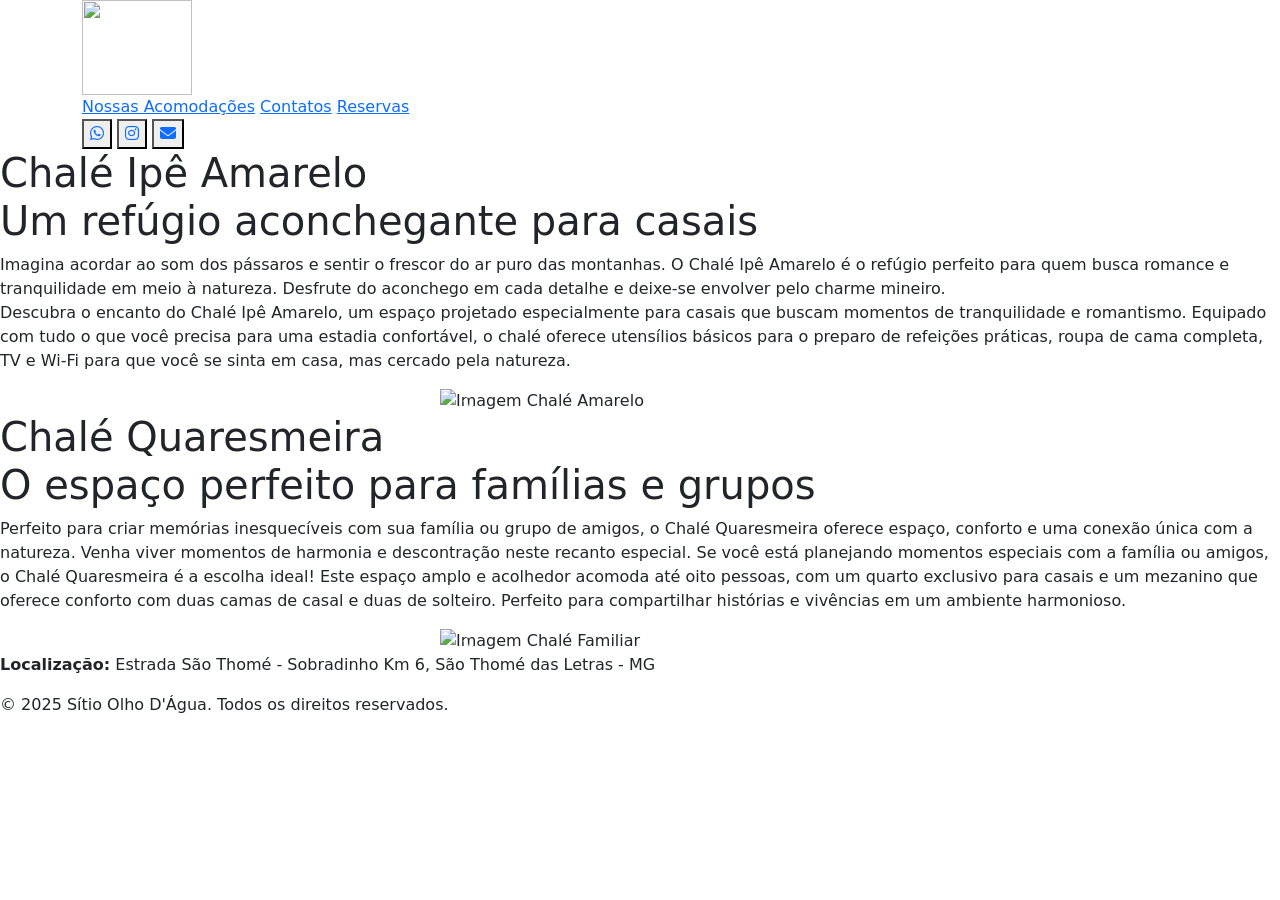
==== acomodacoes/acomodacoes.html @ 7e08c7ed "Organizei as pasta" ====
<!DOCTYPE html>
<html lang="pt-br">

<head>
    <meta charset="UTF-8">
    <meta name="viewport" content="width=device-width, initial-scale=1.0">
    <title>Sitio Olho D'Água</title>
    <link rel="stylesheet" href="estilos/acomodacoes.css">
    <link href="https://cdn.jsdelivr.net/npm/bootstrap@5.3.3/dist/css/bootstrap.min.css" rel="stylesheet"
        integrity="sha384-QWTKZyjpPEjISv5WaRU9OFeRpok6YctnYmDr5pNlyT2bRjXh0JMhjY6hW+ALEwIH" crossorigin="anonymous">
    <link rel="stylesheet" href="https://cdnjs.cloudflare.com/ajax/libs/font-awesome/6.6.0/css/all.min.css"
        integrity="sha512-Kc323vGBEqzTmouAECnVceyQqyqdsSiqLQISBL29aUW4U/M7pSPA/gEUZQqv1cwx4OnYxTxve5UMg5GT6L4JJg=="
        crossorigin="anonymous" referrerpolicy="no-referrer" />
    <script src="https://cdn.jsdelivr.net/npm/bootstrap@5.3.3/dist/js/bootstrap.bundle.min.js"
        integrity="sha384-YvpcrYf0tY3lHB60NNkmXc5s9fDVZLESaAA55NDzOxhy9GkcIdslK1eN7N6jIeHz"
        crossorigin="anonymous"></script>
    <script src="https://cdn.jsdelivr.net/npm/@popperjs/core@2.11.8/dist/umd/popper.min.js"
        integrity="sha384-I7E8VVD/ismYTF4hNIPjVp/Zjvgyol6VFvRkX/vR+Vc4jQkC+hVqc2pM8ODewa9r"
        crossorigin="anonymous"></script>
    <script src="https://cdn.jsdelivr.net/npm/bootstrap@5.3.3/dist/js/bootstrap.min.js"
        integrity="sha384-0pUGZvbkm6XF6gxjEnlmuGrJXVbNuzT9qBBavbLwCsOGabYfZo0T0to5eqruptLy"
        crossorigin="anonymous"></script>

</head>

<body>
    <header>
        <div>
            <div class="container">
                <a class="logo" href="../index.html">
                    <img src="../imagens/logo-Sitio-olho-d-agua.jpg" width="110" height="95">
                </a>

                <div class="menu">
                    <nav>
                        <a href="acomodacoes.html">Nossas Acomodações</a>
                        <a href="../Contatos/Contatos.html">Contatos</a>
                        <a href="../reserva/reserva.html">Reservas</a>
                    </nav>
                </div>
                <div class="socias">
                    <button><a href="http://wa.me/+5535998524228" target="_blank">
                            <i class="fa-brands fa-whatsapp"></i>
                        </a></button>
                    <button><a href="http://www.instagram.com/sitio_olho_daguastl?igsh=MXg1a2pheG82cTNpdw=="
                            target=" _blank">
                            <i class="fa-brands fa-instagram"></i>
                        </a></button>
                    <button><a href="mailto:priscilabarbosa1510@gmail.com" target="_blank">
                            <i class="fa-solid fa-envelope"></i>
                        </a></button>



                </div>

            </div>


        </div>
    </header>
    <main>

        <div class="carousel-container">

            <div class="carousel-text">
                <h1>Chalé Ipê Amarelo <br> Um refúgio aconchegante para casais</h1>
                <p>
                    Imagina acordar ao som dos pássaros e sentir o frescor do ar puro das montanhas. O Chalé Ipê Amarelo
                    é o refúgio perfeito para quem busca romance e tranquilidade em meio à natureza. Desfrute do
                    aconchego em cada detalhe e deixe-se envolver pelo charme mineiro. <br>
                    Descubra o encanto do Chalé Ipê Amarelo, um espaço projetado especialmente para casais que buscam
                    momentos de tranquilidade e romantismo. Equipado com tudo o que você precisa para uma estadia
                    confortável, o chalé oferece utensílios básicos para o preparo de refeições práticas, roupa de cama
                    completa, TV e Wi-Fi para que você se sinta em casa, mas cercado pela natureza.
                </p>
            </div>

            <div id="carouselExampleInterval" class="carousel slide" data-bs-ride="carousel"
                style="width: 400px; margin: 0 auto;">
                <div class="carousel-inner">
                    <div class="carousel-item active" data-bs-interval="10000">
                        <img src="../imagens/Chalé Ipe Amarelo.jpg" class="d-block w-100" alt="Imagem Chalé Amarelo">
                    </div>
                    <div class="carousel-item" data-bs-interval="2000">
                        <img src="../imagens/Mesanino Chalé Amarelo.jpeg" class="d-block w-100"
                            alt="Imagem Mezanino com cama">
                    </div>
                    <div class="carousel-item">
                        <img src="../imagens/Por do sol igreja.jpg" class="d-block w-100" alt="Imagem pôr do sol">
                    </div>
                </div>
                <button class="carousel-control-prev" type="button" data-bs-target="#carouselExampleInterval"
                    data-bs-slide="prev">
                    <span class="carousel-control-prev-icon" aria-hidden="true"></span>
                    <span class="visually-hidden">Anterior</span>
                </button>
                <button class="carousel-control-next" type="button" data-bs-target="#carouselExampleInterval"
                    data-bs-slide="next">
                    <span class="carousel-control-next-icon" aria-hidden="true"></span>
                    <span class="visually-hidden">Próximo</span>
                </button>
            </div>
        </div>
        <div class="carousel-container">
            <div class="carousel-text">
                <h1>Chalé Quaresmeira <br> O espaço perfeito para famílias e grupos</h1>
                <p> Perfeito para criar memórias inesquecíveis com sua família ou grupo de amigos, o Chalé Quaresmeira
                    oferece espaço, conforto e uma conexão única com a natureza. Venha viver momentos de harmonia e
                    descontração neste recanto especial.
                    Se você está planejando momentos especiais com a família ou amigos, o Chalé Quaresmeira é a escolha
                    ideal! Este espaço amplo e acolhedor acomoda até oito pessoas, com um quarto exclusivo para casais e
                    um
                    mezanino que oferece conforto com duas camas de casal e duas de solteiro. Perfeito para compartilhar
                    histórias e vivências em um ambiente harmonioso.</p>

            </div>

            <div id="carouselExampleInterval2" class="carousel slide" data-bs-ride="carousel"
                style="width: 400px; margin: 0 auto;">
                <div class="carousel-inner">
                    <div class="carousel-item active" data-bs-interval="10000">
                        <img src="..//imagens/Mezanino Familiar.jpg" class="d-block w-100" alt="Imagem Chalé Familiar">
                    </div>
                    <div class="carousel-item" data-bs-interval="2000">
                        <img src="..//imagens/Mezanino Familiar.jpg" class="d-block w-100"
                            alt="Imagem Mezanino Familiar">
                    </div>
                    <div class="carousel-item">
                        <img src="../imagens/Quarto casal- Familiar.jpg" class="d-block w-100"
                            alt="Imagem Quarto Casal">
                    </div>
                </div>
                <button class="carousel-control-prev" type="button" data-bs-target="#carouselExampleInterval2"
                    data-bs-slide="prev">
                    <span class="carousel-control-prev-icon" aria-hidden="true"></span>
                    <span class="visually-hidden">Anterior</span>
                </button>
                <button class="carousel-control-next" type="button" data-bs-target="#carouselExampleInterval2"
                    data-bs-slide="next">
                    <span class="carousel-control-next-icon" aria-hidden="true"></span>
                    <span class="visually-hidden">Próximo</span>
                </button>
            </div>
        </div>
    </main>

    <footer>
        <p><strong>Localização:</strong> Estrada São Thomé - Sobradinho Km 6, São Thomé das Letras - MG</p>
        <p>© 2025 Sítio Olho D'Água. Todos os direitos reservados.</p>
    </footer>

    <script src="https://cdn.jsdelivr.net/npm/bootstrap@5.3.0-alpha3/dist/js/bootstrap.bundle.min.js"> 

    </script>
    
</body>

</html>
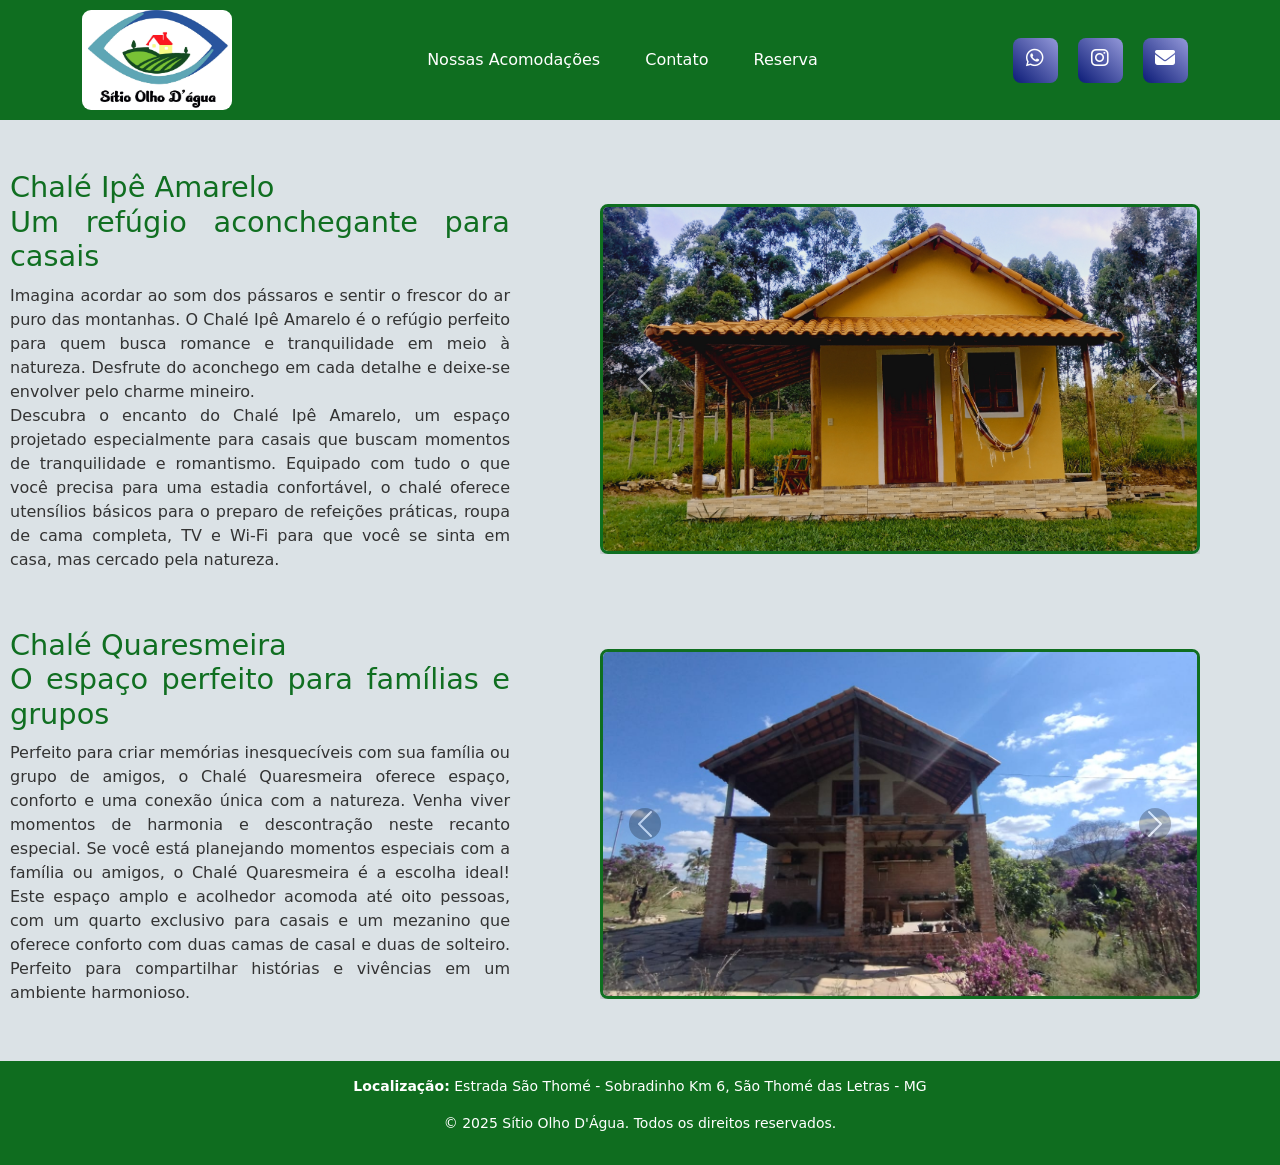
==== commit 646ec225: "Reorganiza estrutura do projeto e corrige caminhos" ====
--- a/acomodacoes/acomodacoes.html
+++ b/acomodacoes/acomodacoes.html
@@ -5,7 +5,7 @@
     <meta charset="UTF-8">
     <meta name="viewport" content="width=device-width, initial-scale=1.0">
     <title>Sitio Olho D'Água</title>
-    <link rel="stylesheet" href="estilos/acomodacoes.css">
+    <link rel="stylesheet" href="../css/acomodacoes.css">
     <link href="https://cdn.jsdelivr.net/npm/bootstrap@5.3.3/dist/css/bootstrap.min.css" rel="stylesheet"
         integrity="sha384-QWTKZyjpPEjISv5WaRU9OFeRpok6YctnYmDr5pNlyT2bRjXh0JMhjY6hW+ALEwIH" crossorigin="anonymous">
     <link rel="stylesheet" href="https://cdnjs.cloudflare.com/ajax/libs/font-awesome/6.6.0/css/all.min.css"
@@ -20,7 +20,7 @@
     <script src="https://cdn.jsdelivr.net/npm/bootstrap@5.3.3/dist/js/bootstrap.min.js"
         integrity="sha384-0pUGZvbkm6XF6gxjEnlmuGrJXVbNuzT9qBBavbLwCsOGabYfZo0T0to5eqruptLy"
         crossorigin="anonymous"></script>
-
+  
 </head>
 
 <body>
@@ -28,14 +28,14 @@
         <div>
             <div class="container">
                 <a class="logo" href="../index.html">
-                    <img src="../imagens/logo-Sitio-olho-d-agua.jpg" width="110" height="95">
+                    <img src="../imagens/logo-sitio.jpg" width="110" height="95">
                 </a>
 
                 <div class="menu">
                     <nav>
-                        <a href="acomodacoes.html">Nossas Acomodações</a>
-                        <a href="../Contatos/Contatos.html">Contatos</a>
-                        <a href="../reserva/reserva.html">Reservas</a>
+                        <a href="../acomodacoes/acomodacoes.html">Nossas Acomodações</a>
+                        <a href="../contatos/contatos.html">Contato</a>
+                        <a href="../reserva/reserva.html">Reserva</a>
                     </nav>
                 </div>
                 <div class="socias">
@@ -80,14 +80,14 @@
                 style="width: 400px; margin: 0 auto;">
                 <div class="carousel-inner">
                     <div class="carousel-item active" data-bs-interval="10000">
-                        <img src="../imagens/Chalé Ipe Amarelo.jpg" class="d-block w-100" alt="Imagem Chalé Amarelo">
+                        <img src="../imagens/chale-ipe/chale-ipe-amarelo.jpg" class="d-block w-100" alt="Imagem Chalé Amarelo">
                     </div>
                     <div class="carousel-item" data-bs-interval="2000">
-                        <img src="../imagens/Mesanino Chalé Amarelo.jpeg" class="d-block w-100"
+                        <img src="../imagens/chale-ipe/cama-ipe.jpeg" class="d-block w-100"
                             alt="Imagem Mezanino com cama">
                     </div>
                     <div class="carousel-item">
-                        <img src="../imagens/Por do sol igreja.jpg" class="d-block w-100" alt="Imagem pôr do sol">
+                        <img src="../imagens/atracoes/por-do-sol.jpg" class="d-block w-100" alt="Imagem pôr do sol">
                     </div>
                 </div>
                 <button class="carousel-control-prev" type="button" data-bs-target="#carouselExampleInterval"
@@ -120,14 +120,14 @@
                 style="width: 400px; margin: 0 auto;">
                 <div class="carousel-inner">
                     <div class="carousel-item active" data-bs-interval="10000">
-                        <img src="..//imagens/Mezanino Familiar.jpg" class="d-block w-100" alt="Imagem Chalé Familiar">
+                        <img src="../imagens/chale-quaresmeira/chale-quaresmeira.jpeg" class="d-block w-100" alt="Imagem Chalé Familiar">
                     </div>
                     <div class="carousel-item" data-bs-interval="2000">
-                        <img src="..//imagens/Mezanino Familiar.jpg" class="d-block w-100"
+                        <img src="../imagens/chale-quaresmeira/mezanino-quaresmeira.jpg" class="d-block w-100"
                             alt="Imagem Mezanino Familiar">
                     </div>
                     <div class="carousel-item">
-                        <img src="../imagens/Quarto casal- Familiar.jpg" class="d-block w-100"
+                        <img src="../imagens/chale-quaresmeira/quarto-quaresmeira.jpg" class="d-block w-100"
                             alt="Imagem Quarto Casal">
                     </div>
                 </div>
@@ -150,10 +150,10 @@
         <p>© 2025 Sítio Olho D'Água. Todos os direitos reservados.</p>
     </footer>
 
-    <script src="https://cdn.jsdelivr.net/npm/bootstrap@5.3.0-alpha3/dist/js/bootstrap.bundle.min.js"> 
+    <script src="https://cdn.jsdelivr.net/npm/bootstrap@5.3.0-alpha3/dist/js/bootstrap.bundle.min.js">
 
     </script>
-    
+
 </body>
 
 </html>
--- a/css/acomodacoes.css
+++ b/css/acomodacoes.css
@@ -0,0 +1,228 @@
+* {
+    margin: 0;
+    padding: 0;
+    box-sizing: border-box;
+
+}
+
+body {
+    background-color: hsla(203, 19%, 87%, 0.897) !important;
+    font-family: 'Poppins', sans-serif;
+    font-style: normal;
+    padding-top: 130px;
+    height: 120px;
+    /* Espaço equivalente à altura do cabeçalho */
+
+
+    /* Evite usar "italic" em todo o texto, reserve para destaques */
+}
+
+
+
+header {
+    background-color: rgba(2, 102, 19, 0.938);
+    width: 100%;
+    height: 120px;
+    padding: 10px 20px;
+    position: fixed;
+    top: 0;
+    z-index: 1000;
+
+
+
+}
+
+.logo img {
+    width: 150px;
+    height: 100px;
+    border-radius: 9px;
+
+}
+
+.socias button {
+    width: 45px;
+    height: 45px;
+    background-image: linear-gradient(45deg, #0b1b77, #0b17b966);
+    border-radius: 8px;
+    cursor: pointer;
+    border: none;
+    margin-right: 10px;
+}
+
+.socias button i {
+    font-size: 20px;
+    color: #ffffff;
+}
+
+.socias button:hover {
+    transform: scale(1.1);
+    box-shadow: 0 4px 8px rgba(0, 0, 0, 0.2);
+}
+
+.socias button i:hover {
+    color: #ffd700;
+    /* Destaque dourado ao ícone */
+}
+
+h1,
+h2 {
+    color: rgba(2, 102, 19, 0.938);
+}
+
+p {
+    color: #555;
+    /* Um tom mais neutro para o texto */
+}
+
+
+.container {
+    max-width: 1800px;
+    margin: 0;
+    padding: 0;
+    display: flex;
+    justify-content:space-between;
+    align-items: center;
+}
+
+/* .menu nav a {
+
+    color: #ffffff;
+    text-decoration: none;
+    padding: 40px;
+    margin-right: auto; */
+
+.menu nav a {
+    color: #ffffff;
+    text-decoration: none;
+    padding: 10px 20px;
+    margin: 0;
+    font-size: 16px;
+}
+
+/* color: #ffffff;
+    text-decoration: none;
+    margin-right: 20px;
+    /* Espaçamento entre links */
+
+
+
+.socias {
+    display: flex;
+    gap: 10px;
+    /* Espaçamento entre os botões sociais */
+}
+
+.carousel-container {
+    display: flex;
+    align-items: center;
+    justify-content: center;
+    gap: 20px;
+    /* Espaço entre texto e carrossel */
+    margin: 40px auto;
+    flex-wrap: wrap;
+    /* Para ajustar em telas menores */
+    padding: 0 10px;
+}
+
+.carousel-container .carousel-text {
+    flex: 1;
+    max-width: 500px;
+    /* Limita o tamanho do texto */
+    text-align: justify;
+}
+
+.carousel-container .carousel-text h1 {
+    font-size: 1.8rem;
+    color: rgba(2, 102, 19, 0.938);
+    margin-bottom: 10px;
+}
+
+.carousel-container .carousel-text p {
+    font-size: 1rem;
+    color: #333;
+    line-height: 1.5;
+}
+
+.carousel-container .carousel {
+    flex: 1;
+    max-width: 600px;
+    /* Tamanho máximo do carrossel */
+}
+
+.carousel img {
+    border-radius: 8px;
+    width: 100%;
+    height: auto;
+    object-fit: cover;
+    border: 3px solid rgba(2, 102, 19, 0.938);
+    box-shadow: 0 4px 6px rgba(0, 0, 0, 0.2);
+
+
+    /* Garante proporção correta */
+}
+
+.carousel-inner img {
+    height: 350px;
+    object-fit: cover;
+}
+
+.carousel-control-prev-icon,
+.carousel-control-next-icon {
+    background-color: rgba(0, 0, 0, 0.5);
+    border-radius: 50%;
+}
+
+footer {
+    background-color: rgba(2, 102, 19, 0.938);
+    color: white;
+    padding: 15px;
+    font-size: 14px;
+    text-align: center;
+
+}
+
+footer p {
+    color: white;
+    text-decoration:none;
+}
+
+footer p:hover {
+    color: #ffd700;
+}
+
+
+@media (max-width: 768px) {
+    .carousel-container {
+        flex-direction: column;
+        /* Empilha o texto e o carrossel */
+    }
+
+    .carousel-container .carousel,
+    .carousel-container .carousel-text {
+        max-width: 100%;
+        text-align: center;
+    }
+
+    header {
+        flex-wrap: wrap;
+        justify-content: center;
+        height: auto;
+        padding: 20px;
+    }
+
+    .menu nav a {
+        padding: 10px;
+        font-size: 14px;
+    }
+
+    .socias button {
+        width: 35px;
+        height: 35px;
+    }
+}
+
+@media (max-width: 768px) {
+    .carousel img {
+        height: auto;
+    }
+}
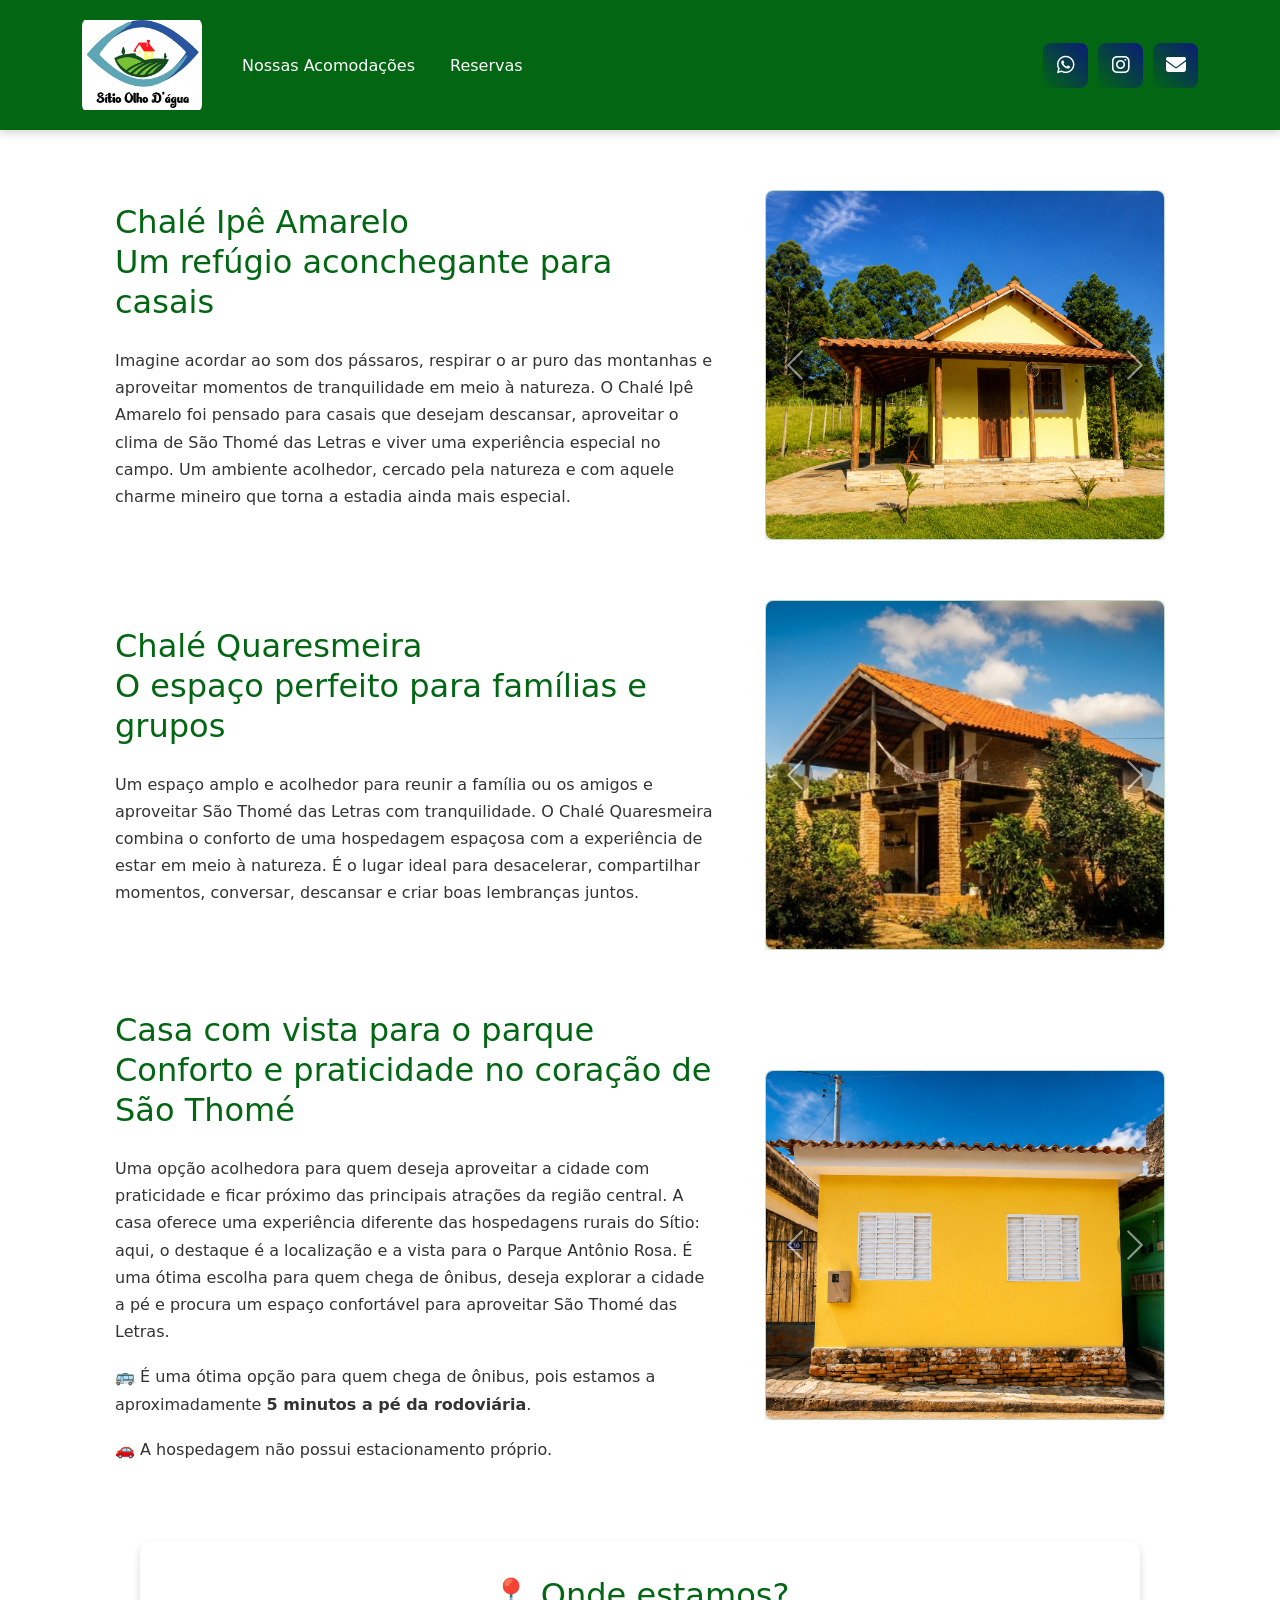
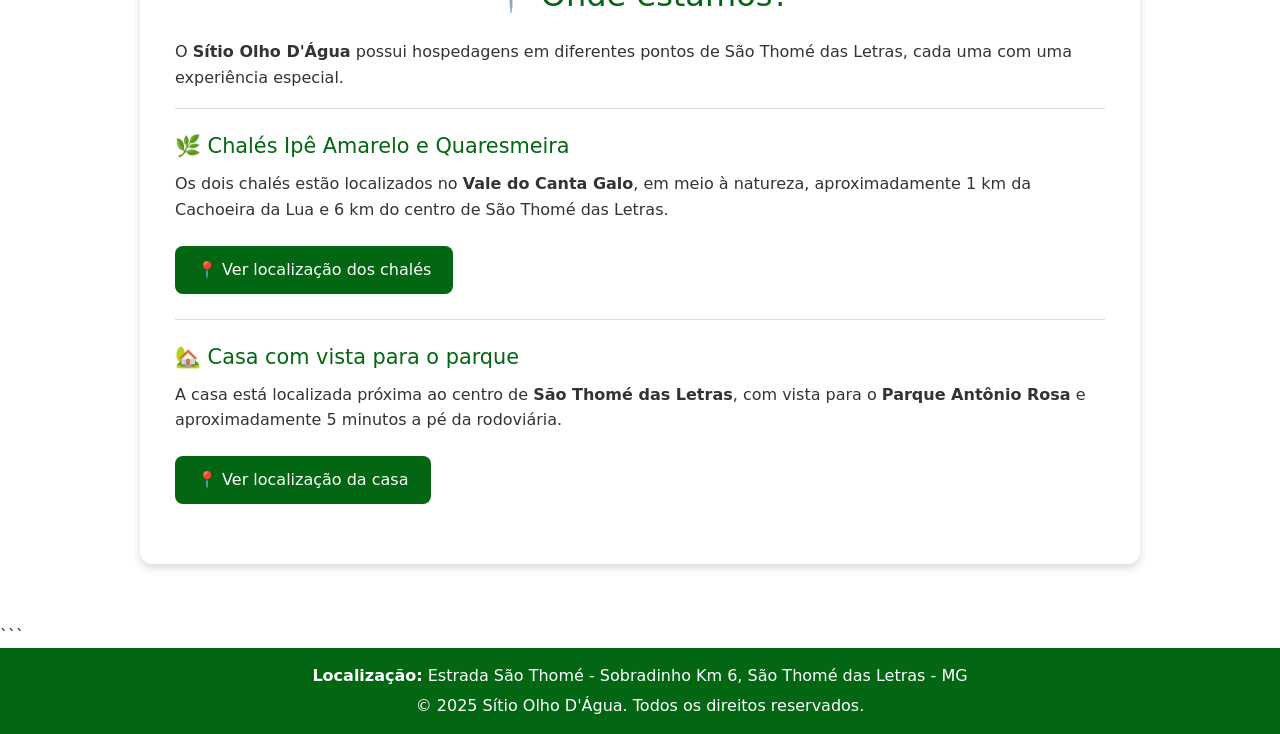
==== commit 19733adb: "Limpeza do código" ====
--- a/acomodacoes/acomodacoes.html
+++ b/acomodacoes/acomodacoes.html
@@ -11,6 +11,7 @@
     <link rel="stylesheet" href="https://cdnjs.cloudflare.com/ajax/libs/font-awesome/6.6.0/css/all.min.css"
         integrity="sha512-Kc323vGBEqzTmouAECnVceyQqyqdsSiqLQISBL29aUW4U/M7pSPA/gEUZQqv1cwx4OnYxTxve5UMg5GT6L4JJg=="
         crossorigin="anonymous" referrerpolicy="no-referrer" />
+
     <script src="https://cdn.jsdelivr.net/npm/bootstrap@5.3.3/dist/js/bootstrap.bundle.min.js"
         integrity="sha384-YvpcrYf0tY3lHB60NNkmXc5s9fDVZLESaAA55NDzOxhy9GkcIdslK1eN7N6jIeHz"
         crossorigin="anonymous"></script>
@@ -20,44 +21,58 @@
     <script src="https://cdn.jsdelivr.net/npm/bootstrap@5.3.3/dist/js/bootstrap.min.js"
         integrity="sha384-0pUGZvbkm6XF6gxjEnlmuGrJXVbNuzT9qBBavbLwCsOGabYfZo0T0to5eqruptLy"
         crossorigin="anonymous"></script>
-  
+
 </head>
 
 <body>
-    <header>
-        <div>
-            <div class="container">
-                <a class="logo" href="../index.html">
-                    <img src="../imagens/logo-sitio.jpg" width="110" height="95">
-                </a>
-
-                <div class="menu">
-                    <nav>
-                        <a href="../acomodacoes/acomodacoes.html">Nossas Acomodações</a>
-                        <a href="../contatos/contatos.html">Contato</a>
-                        <a href="../reserva/reserva.html">Reserva</a>
-                    </nav>
-                </div>
-                <div class="socias">
-                    <button><a href="http://wa.me/+5535998524228" target="_blank">
-                            <i class="fa-brands fa-whatsapp"></i>
-                        </a></button>
-                    <button><a href="http://www.instagram.com/sitio_olho_daguastl?igsh=MXg1a2pheG82cTNpdw=="
-                            target=" _blank">
-                            <i class="fa-brands fa-instagram"></i>
-                        </a></button>
-                    <button><a href="mailto:priscilabarbosa1510@gmail.com" target="_blank">
-                            <i class="fa-solid fa-envelope"></i>
-                        </a></button>
-
-
-
-                </div>
-
-            </div>
-
+    <header class="site-header" aria-label="Cabeçalho do Sítio Olho D'Água">
+
+        <div class="container container-header">
+
+            <a class="logo" href="../index.html" aria-label="Página inicial do Sítio Olho D'Água">
+
+                <img src="../imagens/logo-sitio.jpg" alt="Logotipo do Sítio Olho D'Água" width="110" height="95">
+
+            </a>
+
+            <nav class="menu" aria-label="Menu principal">
+
+                <a href="../acomodacoes/acomodacoes.html">
+                    Nossas Acomodações
+                </a>
+
+                <a href="../reserva/reserva.html">
+                    Reservas
+                </a>
+
+            </nav>
+
+            <div class="redes-sociais" aria-label="Redes sociais">
+
+                <a class="botao-social" href="http://wa.me/+5535998524228" target="_blank" rel="noopener noreferrer"
+                    aria-label="WhatsApp">
+
+                    <i class="fa-brands fa-whatsapp"></i>
+
+                </a>
+
+                <a class="botao-social" href="http://www.instagram.com/sitio_olho_daguastl?igsh=MXg1a2pheG82cTNpdw=="
+                    target="_blank" rel="noopener noreferrer" aria-label="Instagram">
+
+                    <i class="fa-brands fa-instagram"></i>
+
+                </a>
+
+                <a class="botao-social" href="mailto:priscilabarbosa1510@gmail.com" aria-label="Email">
+
+                    <i class="fa-solid fa-envelope"></i>
+
+                </a>
+
+            </div>
 
         </div>
+
     </header>
     <main>
 
@@ -66,28 +81,29 @@
             <div class="carousel-text">
                 <h1>Chalé Ipê Amarelo <br> Um refúgio aconchegante para casais</h1>
                 <p>
-                    Imagina acordar ao som dos pássaros e sentir o frescor do ar puro das montanhas. O Chalé Ipê Amarelo
-                    é o refúgio perfeito para quem busca romance e tranquilidade em meio à natureza. Desfrute do
-                    aconchego em cada detalhe e deixe-se envolver pelo charme mineiro. <br>
-                    Descubra o encanto do Chalé Ipê Amarelo, um espaço projetado especialmente para casais que buscam
-                    momentos de tranquilidade e romantismo. Equipado com tudo o que você precisa para uma estadia
-                    confortável, o chalé oferece utensílios básicos para o preparo de refeições práticas, roupa de cama
-                    completa, TV e Wi-Fi para que você se sinta em casa, mas cercado pela natureza.
+                    Imagine acordar ao som dos pássaros, respirar o ar puro das montanhas e aproveitar momentos de
+                    tranquilidade em meio à natureza.
+
+                    O Chalé Ipê Amarelo foi pensado para casais que desejam descansar, aproveitar o clima de São Thomé
+                    das Letras e viver uma experiência especial no campo.
+
+                    Um ambiente acolhedor, cercado pela natureza e com aquele charme mineiro que torna a estadia ainda
+                    mais especial.
                 </p>
             </div>
 
-            <div id="carouselExampleInterval" class="carousel slide" data-bs-ride="carousel"
-                style="width: 400px; margin: 0 auto;">
+            <div id="carouselExampleInterval" class="carousel slide" data-bs-ride="carousel">
                 <div class="carousel-inner">
                     <div class="carousel-item active" data-bs-interval="10000">
-                        <img src="../imagens/chale-ipe/chale-ipe-amarelo.jpg" class="d-block w-100" alt="Imagem Chalé Amarelo">
+                        <img src="/imagens/chale-ipe/chale-ipe-amarelo.png" class="d-block w-100"
+                            alt="Imagem Chalé Amarelo">
                     </div>
                     <div class="carousel-item" data-bs-interval="2000">
-                        <img src="../imagens/chale-ipe/cama-ipe.jpeg" class="d-block w-100"
+                        <img src="/imagens/chale-ipe/cama-ipe.jpeg" class="d-block w-100"
                             alt="Imagem Mezanino com cama">
                     </div>
                     <div class="carousel-item">
-                        <img src="../imagens/atracoes/por-do-sol.jpg" class="d-block w-100" alt="Imagem pôr do sol">
+                        <img src="" class="d-block w-100" alt="">
                     </div>
                 </div>
                 <button class="carousel-control-prev" type="button" data-bs-target="#carouselExampleInterval"
@@ -105,29 +121,29 @@
         <div class="carousel-container">
             <div class="carousel-text">
                 <h1>Chalé Quaresmeira <br> O espaço perfeito para famílias e grupos</h1>
-                <p> Perfeito para criar memórias inesquecíveis com sua família ou grupo de amigos, o Chalé Quaresmeira
-                    oferece espaço, conforto e uma conexão única com a natureza. Venha viver momentos de harmonia e
-                    descontração neste recanto especial.
-                    Se você está planejando momentos especiais com a família ou amigos, o Chalé Quaresmeira é a escolha
-                    ideal! Este espaço amplo e acolhedor acomoda até oito pessoas, com um quarto exclusivo para casais e
-                    um
-                    mezanino que oferece conforto com duas camas de casal e duas de solteiro. Perfeito para compartilhar
-                    histórias e vivências em um ambiente harmonioso.</p>
-
-            </div>
-
-            <div id="carouselExampleInterval2" class="carousel slide" data-bs-ride="carousel"
-                style="width: 400px; margin: 0 auto;">
+                <p> Um espaço amplo e acolhedor para reunir a família ou os amigos e aproveitar São Thomé das Letras com
+                    tranquilidade.
+
+                    O Chalé Quaresmeira combina o conforto de uma hospedagem espaçosa com a experiência de estar em meio
+                    à natureza.
+
+                    É o lugar ideal para desacelerar, compartilhar momentos, conversar, descansar e criar boas
+                    lembranças juntos.</p>
+
+            </div>
+
+            <div id="carouselExampleInterval2" class="carousel slide" data-bs-ride="carousel">
                 <div class="carousel-inner">
                     <div class="carousel-item active" data-bs-interval="10000">
-                        <img src="../imagens/chale-quaresmeira/chale-quaresmeira.jpeg" class="d-block w-100" alt="Imagem Chalé Familiar">
+                        <img src="/imagens/chale-quaresmeira/quaresmeir-1.jpg" class="d-block w-100"
+                            alt="Imagem Chalé Familiar">
                     </div>
                     <div class="carousel-item" data-bs-interval="2000">
-                        <img src="../imagens/chale-quaresmeira/mezanino-quaresmeira.jpg" class="d-block w-100"
+                        <img src="/imagens/chale-quaresmeira/quaresmeira-2.jpg" class="d-block w-100"
                             alt="Imagem Mezanino Familiar">
                     </div>
                     <div class="carousel-item">
-                        <img src="../imagens/chale-quaresmeira/quarto-quaresmeira.jpg" class="d-block w-100"
+                        <img src="/imagens/chale-quaresmeira/mezanino-quaresmeira.jpg" class="d-block w-100"
                             alt="Imagem Quarto Casal">
                     </div>
                 </div>
@@ -143,6 +159,150 @@
                 </button>
             </div>
         </div>
+
+
+
+        <!-- =========================
+     CASA COM VISTA PARA O PARQUE
+========================== -->
+        <div class="carousel-container">
+
+            <div class="carousel-text">
+
+                <h1>
+                    Casa com vista para o parque
+                    <br>
+                    Conforto e praticidade no coração de São Thomé
+                </h1>
+
+                <p>
+                    Uma opção acolhedora para quem deseja aproveitar a cidade com praticidade e ficar próximo das
+                    principais atrações da região central.
+
+                    A casa oferece uma experiência diferente das hospedagens rurais do Sítio: aqui, o destaque é a
+                    localização e a vista para o Parque Antônio Rosa.
+
+                    É uma ótima escolha para quem chega de ônibus, deseja explorar a cidade a pé e procura um espaço
+                    confortável para aproveitar São Thomé das Letras.
+                </p>
+
+
+                <p>
+                    🚌 É uma ótima opção para quem chega de ônibus,
+                    pois estamos a aproximadamente
+                    <strong>5 minutos a pé da rodoviária</strong>.
+                </p>
+
+                <p>
+                    🚗 A hospedagem não possui estacionamento próprio.
+                </p>
+
+            </div>
+
+
+            <div id="carouselCasa" class="carousel slide" data-bs-ride="carousel">
+
+                <div class="carousel-inner">
+
+                    <div class="carousel-item active" data-bs-interval="10000">
+
+                        <img src="../imagens/casa-vista/casa-vista.png" class="d-block w-100"
+                            alt="Casa com vista para o Parque Antônio Rosa">
+
+                    </div>
+
+                    <!-- Segunda foto da casa -->
+                    <div class="carousel-item" data-bs-interval="5000">
+
+                        <img src="../imagens/casa-vista/casa-vista-2.jpg" class="d-block w-100"
+                            alt="Vista da Casa com vista para o parque">
+
+                    </div>
+
+                </div>
+
+
+                <button class="carousel-control-prev" type="button" data-bs-target="#carouselCasa" data-bs-slide="prev">
+
+                    <span class="carousel-control-prev-icon" aria-hidden="true"></span>
+
+                    <span class="visually-hidden">
+                        Anterior
+                    </span>
+
+                </button>
+
+
+                <button class="carousel-control-next" type="button" data-bs-target="#carouselCasa" data-bs-slide="next">
+
+                    <span class="carousel-control-next-icon" aria-hidden="true"></span>
+
+                    <span class="visually-hidden">
+                        Próximo
+                    </span>
+
+                </button>
+
+            </div>
+
+        </div>
+    
+        <section class="localizacao">
+
+            <div class="localizacao-card">
+
+                <div class="localizacao-conteudo">
+
+                    <h2>📍 Onde estamos?</h2>
+
+                    <p>
+                        O <strong>Sítio Olho D'Água</strong> possui hospedagens
+                        em diferentes pontos de São Thomé das Letras, cada uma
+                        com uma experiência especial.
+                    </p>
+
+                    <div class="localizacao-item">
+
+                        <h3>🌿 Chalés Ipê Amarelo e Quaresmeira</h3>
+
+                        <p>
+                            Os dois chalés estão localizados no
+                            <strong>Vale do Canta Galo</strong>, em meio à natureza,
+                            aproximadamente 1 km da Cachoeira da Lua e 6 km do
+                            centro de São Thomé das Letras.
+                        </p>
+
+                        <a href="https://www.google.com/maps/place/Sitio+Olho+D'agua/@-21.710436,-44.94483,16z"
+                            class="botao-localizacao" target="_blank" rel="noopener noreferrer">
+                            📍 Ver localização dos chalés
+                        </a>
+
+                    </div>
+
+                    <div class="localizacao-item">
+
+                        <h3>🏡 Casa com vista para o parque</h3>
+
+                        <p>
+                            A casa está localizada próxima ao centro de
+                            <strong>São Thomé das Letras</strong>, com vista para o
+                            <strong>Parque Antônio Rosa</strong> e aproximadamente
+                            5 minutos a pé da rodoviária.
+                        </p>
+
+                        <a href="#" class="botao-localizacao" target="_blank" rel="noopener noreferrer">
+                            📍 Ver localização da casa
+                        </a>
+
+                    </div>
+
+                </div>
+
+            </div>
+
+        </section>
+        ```
+
     </main>
 
     <footer>
--- a/css/acomodacoes.css
+++ b/css/acomodacoes.css
@@ -1,228 +1,555 @@
+/* =========================================================
+   ACOMODAÇÕES.CSS
+   Sítio Olho D'Água
+   ========================================================= */
+
+
+/* =========================================================
+   RESET
+   ========================================================= */
+
 * {
     margin: 0;
     padding: 0;
     box-sizing: border-box;
-
-}
+}
+
+
+/* =========================================================
+   VARIÁVEIS
+   ========================================================= */
+
+:root {
+    --altura-header: 130px;
+
+    --verde-principal: #026613;
+    --azul-principal: #0b1b77;
+    --dourado: #ffd700;
+    --branco: #fff;
+    --texto: #333;
+
+    --fundo: hsla(203, 19%, 87%, 0.897);
+
+    --sombra: 0 4px 8px rgba(0, 0, 0, 0.15);
+    --transicao: 0.3s ease;
+
+    --borda: 8px;
+}
+
+
+/* =========================================================
+   BODY
+   ========================================================= */
 
 body {
-    background-color: hsla(203, 19%, 87%, 0.897) !important;
+    background-color: var(--fundo);
     font-family: 'Poppins', sans-serif;
     font-style: normal;
-    padding-top: 130px;
-    height: 120px;
-    /* Espaço equivalente à altura do cabeçalho */
-
-
-    /* Evite usar "italic" em todo o texto, reserve para destaques */
-}
-
-
-
-header {
-    background-color: rgba(2, 102, 19, 0.938);
-    width: 100%;
-    height: 120px;
-    padding: 10px 20px;
+    color: var(--texto);
+
+    /* Espaço para o cabeçalho fixo */
+    padding-top: var(--altura-header);
+}
+
+
+/* =========================================================
+   TIPOGRAFIA
+   ========================================================= */
+
+p {
+    font-size: 1rem;
+    color: var(--texto);
+    line-height: 1.6;
+}
+
+
+/* =========================================================
+   HEADER
+   ========================================================= */
+
+.site-header {
+    background-color: var(--verde-principal);
+    width: 100%;
+    height: var(--altura-header);
+
+    padding: 16px 0;
+
     position: fixed;
     top: 0;
+    left: 0;
+
     z-index: 1000;
 
-
-
-}
-
-.logo img {
-    width: 150px;
-    height: 100px;
-    border-radius: 9px;
-
-}
-
-.socias button {
-    width: 45px;
-    height: 45px;
-    background-image: linear-gradient(45deg, #0b1b77, #0b17b966);
-    border-radius: 8px;
-    cursor: pointer;
-    border: none;
-    margin-right: 10px;
-}
-
-.socias button i {
-    font-size: 20px;
-    color: #ffffff;
-}
-
-.socias button:hover {
-    transform: scale(1.1);
-    box-shadow: 0 4px 8px rgba(0, 0, 0, 0.2);
-}
-
-.socias button i:hover {
-    color: #ffd700;
-    /* Destaque dourado ao ícone */
-}
-
-h1,
-h2 {
-    color: rgba(2, 102, 19, 0.938);
-}
-
-p {
-    color: #555;
-    /* Um tom mais neutro para o texto */
-}
-
-
-.container {
-    max-width: 1800px;
-    margin: 0;
-    padding: 0;
+    box-shadow: var(--sombra);
+}
+
+
+/* =========================================================
+   CONTAINER DO HEADER
+   ========================================================= */
+
+.container-header {
+    max-width: 1400px;
+    height: 100%;
+
+    margin: 0 auto;
+    padding: 0 30px;
+
     display: flex;
-    justify-content:space-between;
     align-items: center;
-}
-
-/* .menu nav a {
-
-    color: #ffffff;
-    text-decoration: none;
-    padding: 40px;
-    margin-right: auto; */
-
-.menu nav a {
-    color: #ffffff;
-    text-decoration: none;
-    padding: 10px 20px;
-    margin: 0;
-    font-size: 16px;
-}
-
-/* color: #ffffff;
-    text-decoration: none;
-    margin-right: 20px;
-    /* Espaçamento entre links */
-
-
-
-.socias {
-    display: flex;
-    gap: 10px;
-    /* Espaçamento entre os botões sociais */
-}
-
-.carousel-container {
+    justify-content: space-between;
+}
+
+
+/* =========================================================
+   LOGO
+   ========================================================= */
+
+.logo {
     display: flex;
     align-items: center;
     justify-content: center;
-    gap: 20px;
-    /* Espaço entre texto e carrossel */
-    margin: 40px auto;
-    flex-wrap: wrap;
-    /* Para ajustar em telas menores */
-    padding: 0 10px;
-}
-
-.carousel-container .carousel-text {
-    flex: 1;
-    max-width: 500px;
-    /* Limita o tamanho do texto */
-    text-align: justify;
-}
-
-.carousel-container .carousel-text h1 {
-    font-size: 1.8rem;
-    color: rgba(2, 102, 19, 0.938);
-    margin-bottom: 10px;
-}
-
-.carousel-container .carousel-text p {
-    font-size: 1rem;
-    color: #333;
-    line-height: 1.5;
-}
-
-.carousel-container .carousel {
+}
+
+.logo img {
+    width: 120px;
+    height: 95px;
+
+    object-fit: contain;
+
+    border-radius: var(--borda);
+}
+
+
+/* =========================================================
+   MENU
+   ========================================================= */
+
+.menu {
+    display: flex;
+    align-items: center;
+
+    gap: 35px;
+
+    margin-left: 40px;
+    margin-right: auto;
+
+    background-color: transparent;
+    box-shadow: none;
+}
+
+.menu a {
+    padding: 10px 0;
+
+    color: var(--branco);
+    text-decoration: none;
+
+    position: relative;
+
+    line-height: normal;
+    white-space: nowrap;
+}
+
+
+/* Linha dourada no hover */
+
+.menu a::after {
+    content: "";
+
+    position: absolute;
+    left: 0;
+    bottom: 5px;
+
+    width: 0;
+    height: 2px;
+
+    background-color: var(--dourado);
+
+    transition: var(--transicao);
+}
+
+.menu a:hover::after {
+    width: 100%;
+}
+
+
+/* =========================================================
+   REDES SOCIAIS
+   ========================================================= */
+
+.redes-sociais {
+    display: flex;
+    align-items: center;
+
+    gap: 10px;
+
+    margin-left: 30px;
+}
+
+
+/* =========================================================
+   BOTÕES SOCIAIS
+   ========================================================= */
+
+.botao-social {
+    width: 45px;
+    height: 45px;
+
+    display: flex;
+    align-items: center;
+    justify-content: center;
+
+    border-radius: var(--borda);
+
+    background: linear-gradient(45deg,
+            var(--verde-principal),
+            var(--azul-principal));
+
+    color: var(--branco);
+    text-decoration: none;
+
+    transition: var(--transicao);
+}
+
+.botao-social i {
+    font-size: 20px;
+    color: var(--branco);
+}
+
+.botao-social:hover {
+    transform: scale(1.1);
+    box-shadow: var(--sombra);
+}
+
+.botao-social:hover i {
+    color: var(--dourado);
+}
+
+
+/* =========================================================
+   CARROSSEL DAS ACOMODAÇÕES
+   ========================================================= */
+
+.carousel-container {
+    width: 100%;
+    max-width: 1200px;
+
+    margin: 60px auto;
+    padding: 0 30px;
+
+    display: flex;
+    align-items: center;
+    justify-content: center;
+
+    gap: 50px;
+}
+
+
+/* =========================================================
+   TEXTO DAS ACOMODAÇÕES
+   ========================================================= */
+
+.carousel-text {
     flex: 1;
     max-width: 600px;
-    /* Tamanho máximo do carrossel */
-}
-
-.carousel img {
-    border-radius: 8px;
-    width: 100%;
-    height: auto;
+}
+
+.carousel-text h1 {
+    font-size: 2rem;
+    line-height: 1.25;
+
+    color: var(--verde-principal);
+
+    margin-bottom: 25px;
+}
+
+.carousel-text p {
+    font-size: 1rem;
+    line-height: 1.7;
+
+    color: var(--texto);
+
+    margin-bottom: 18px;
+}
+
+
+/* =========================================================
+   CARROSSEL
+   ========================================================= */
+
+.carousel-container .carousel {
+    flex: 0 0 400px;
+    width: 400px;
+}
+
+.carousel-container .carousel-inner {
+    width: 100%;
+}
+
+.carousel-container .carousel-item img {
+    width: 100%;
+    height: 350px;
+
     object-fit: cover;
-    border: 3px solid rgba(2, 102, 19, 0.938);
-    box-shadow: 0 4px 6px rgba(0, 0, 0, 0.2);
-
-
-    /* Garante proporção correta */
-}
-
-.carousel-inner img {
-    height: 350px;
-    object-fit: cover;
-}
+
+    border-radius: var(--borda);
+
+    border: 1px solid rgba(2, 102, 19, 0.25);
+
+    box-shadow: var(--sombra);
+}
+
+
+/* =========================================================
+   BOTÕES DO CARROSSEL
+   ========================================================= */
 
 .carousel-control-prev-icon,
 .carousel-control-next-icon {
     background-color: rgba(0, 0, 0, 0.5);
+
     border-radius: 50%;
-}
+
+    padding: 18px;
+}
+
+
+/* =========================================================
+   LOCALIZAÇÃO
+   ========================================================= */
+
+.localizacao {
+    width: 100%;
+
+    margin: 60px auto;
+
+    padding: 0 30px;
+}
+
+.localizacao-card {
+    width: 100%;
+    max-width: 1000px;
+
+    margin: 0 auto;
+
+    background-color: var(--branco);
+
+    border-radius: 12px;
+
+    box-shadow: var(--sombra);
+
+    overflow: hidden;
+}
+
+.localizacao-conteudo {
+    padding: 35px;
+}
+
+.localizacao-conteudo h2 {
+    margin-bottom: 25px;
+
+    color: var(--verde-principal);
+
+    text-align: center;
+}
+
+.localizacao-conteudo p {
+    margin-bottom: 18px;
+}
+
+
+/* =========================================================
+   ITENS DE LOCALIZAÇÃO
+   ========================================================= */
+
+.localizacao-item {
+    padding: 25px 0;
+
+    border-top: 1px solid #ddd;
+}
+
+.localizacao-item h3 {
+    margin-bottom: 12px;
+
+    color: var(--verde-principal);
+
+    font-size: 1.3rem;
+}
+
+
+/* =========================================================
+   BOTÃO DE LOCALIZAÇÃO
+   ========================================================= */
+
+.botao-localizacao {
+    display: inline-block;
+
+    margin-top: 5px;
+
+    padding: 12px 22px;
+
+    background-color: var(--verde-principal);
+
+    color: var(--branco);
+
+    text-decoration: none;
+
+    border-radius: var(--borda);
+
+    transition: var(--transicao);
+}
+
+.botao-localizacao:hover {
+    background-color: var(--dourado);
+
+    color: var(--texto);
+
+    transform: translateY(-2px);
+}
+
+
+/* =========================================================
+   FOOTER
+   ========================================================= */
 
 footer {
-    background-color: rgba(2, 102, 19, 0.938);
-    color: white;
+    background-color: var(--verde-principal);
+
+    color: var(--branco);
+
     padding: 15px;
+
     font-size: 14px;
+
     text-align: center;
-
 }
 
 footer p {
-    color: white;
-    text-decoration:none;
+    color: var(--branco);
+
+    margin-bottom: 5px;
+}
+
+footer p:last-child {
+    margin-bottom: 0;
 }
 
 footer p:hover {
-    color: #ffd700;
-}
-
+    color: var(--dourado);
+}
+
+
+/* =========================================================
+   RESPONSIVIDADE
+   ========================================================= */
 
 @media (max-width: 768px) {
+
+    /* -------------------------
+       CARROSSEL
+       ------------------------- */
+
     .carousel-container {
         flex-direction: column;
-        /* Empilha o texto e o carrossel */
-    }
-
-    .carousel-container .carousel,
-    .carousel-container .carousel-text {
+
+        gap: 25px;
+
+        margin: 45px auto;
+
+        padding: 0 20px;
+    }
+
+    .carousel-text {
+        width: 100%;
         max-width: 100%;
+
         text-align: center;
     }
 
-    header {
-        flex-wrap: wrap;
-        justify-content: center;
-        height: auto;
-        padding: 20px;
-    }
-
-    .menu nav a {
-        padding: 10px;
-        font-size: 14px;
-    }
-
-    .socias button {
-        width: 35px;
-        height: 35px;
-    }
-}
-
-@media (max-width: 768px) {
-    .carousel img {
-        height: auto;
+    .carousel-text h1 {
+        font-size: 1.8rem;
+    }
+
+    .carousel-text p {
+        font-size: 1rem;
+        line-height: 1.6;
+    }
+
+    .carousel-container .carousel {
+        width: 100%;
+        max-width: 400px;
+
+        flex: none;
+    }
+
+    .carousel-container .carousel-item img {
+        width: 100%;
+        height: 280px;
+    }
+
+
+    /* -------------------------
+       LOCALIZAÇÃO
+       ------------------------- */
+
+    .localizacao {
+        margin: 45px auto;
+        padding: 0 20px;
+    }
+
+    .localizacao-conteudo {
+        padding: 25px 20px;
+    }
+
+    .localizacao-conteudo h2 {
+        font-size: 1.7rem;
+    }
+
+    .localizacao-item {
+        padding: 20px 0;
+    }
+
+    .localizacao-item h3 {
+        font-size: 1.2rem;
+    }
+
+    .botao-localizacao {
+        width: 100%;
+
+        text-align: center;
+
+        padding: 12px 15px;
+    }
+}
+
+
+/* =========================================================
+   TELAS MUITO PEQUENAS
+   ========================================================= */
+
+@media (max-width: 480px) {
+
+    .carousel-container {
+        padding: 0 15px;
+    }
+
+    .carousel-text h1 {
+        font-size: 1.6rem;
+    }
+
+    .carousel-container .carousel-item img {
+        height: 250px;
+    }
+
+    .localizacao {
+        padding: 0 15px;
+    }
+
+    .localizacao-conteudo {
+        padding: 22px 18px;
+    }
+
+    .localizacao-conteudo h2 {
+        font-size: 1.5rem;
     }
 }
